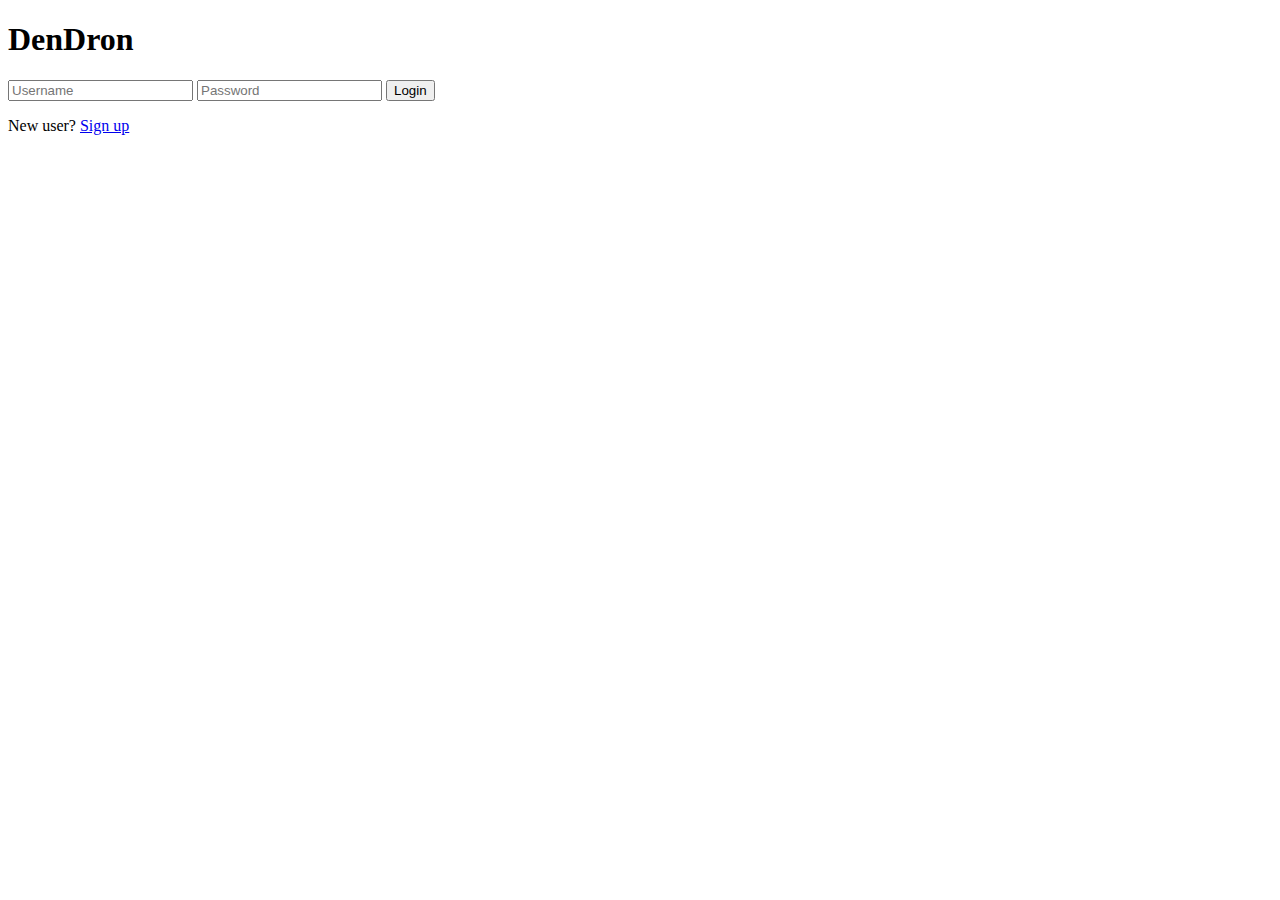
==== login.html @ a922f397 "Create login.html" ====
<!DOCTYPE html>
<html>
<head>
  <title>DenDron - Login</title>
  <link rel="stylesheet" href="/css/style.css">
</head>
<body>
  <div class="auth-container">
    <h1>DenDron</h1>
    <form id="login-form">
      <input type="text" id="username" placeholder="Username" required>
      <input type="password" id="password" placeholder="Password" required>
      <button type="submit">Login</button>
    </form>
    <p>New user? <a href="/register.html">Sign up</a></p>
  </div>

  <script type="module">
    import { login } from '/js/auth.js'
    
    document.getElementById('login-form').addEventListener('submit', async (e) => {
      e.preventDefault()
      
      const username = document.getElementById('username').value
      const password = document.getElementById('password').value
      
      const { error } = await login(username, password)
      
      if (error) {
        alert(`Login failed: ${error.message}`)
      } else {
        window.location.href = '/feed.html'
      }
    })
  </script>
</body>
</html>
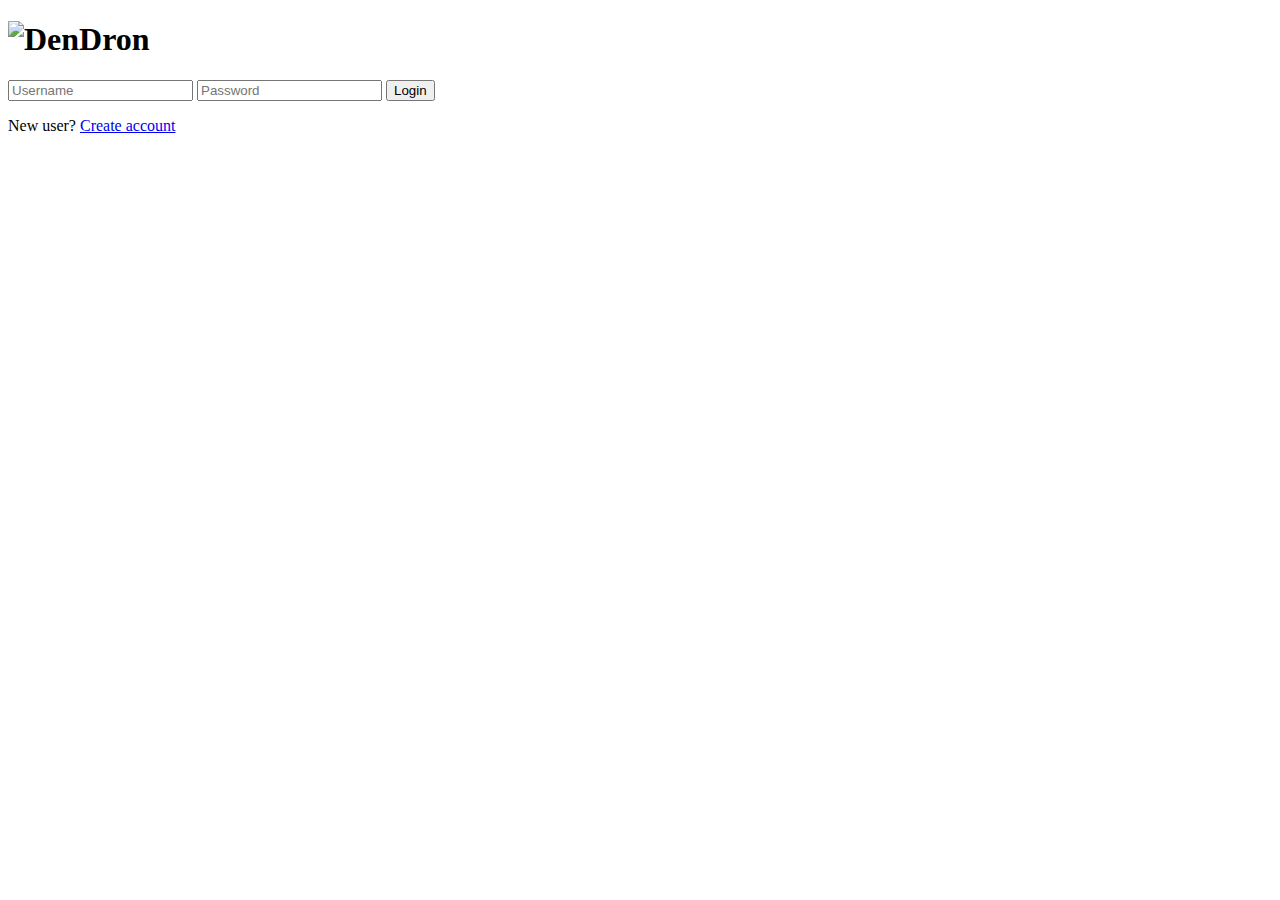
==== commit 531cfa50: "Update login.html" ====
--- a/login.html
+++ b/login.html
@@ -6,13 +6,17 @@
 </head>
 <body>
   <div class="auth-container">
-    <h1>DenDron</h1>
+    <h1><img src="/assets/logo.svg" alt="DenDron"></h1>
     <form id="login-form">
-      <input type="text" id="username" placeholder="Username" required>
-      <input type="password" id="password" placeholder="Password" required>
+      <input type="text" id="username" placeholder="Username" required 
+             pattern="[a-zA-Z0-9_]{3,24}" title="3-24 alphanumeric chars">
+      
+      <input type="password" id="password" placeholder="Password" required
+             minlength="12" title="12+ chars with uppercase, number & symbol">
+      
       <button type="submit">Login</button>
     </form>
-    <p>New user? <a href="/register.html">Sign up</a></p>
+    <p class="auth-link">New user? <a href="/register.html">Create account</a></p>
   </div>
 
   <script type="module">
@@ -21,13 +25,17 @@
     document.getElementById('login-form').addEventListener('submit', async (e) => {
       e.preventDefault()
       
-      const username = document.getElementById('username').value
-      const password = document.getElementById('password').value
+      const submitBtn = e.target.querySelector('button[type="submit"]')
+      submitBtn.disabled = true
       
-      const { error } = await login(username, password)
+      const { error } = await login(
+        e.target.username.value.trim(),
+        e.target.password.value
+      )
       
       if (error) {
-        alert(`Login failed: ${error.message}`)
+        alert(`${error.message} (Code: ${error.code})`)
+        submitBtn.disabled = false
       } else {
         window.location.href = '/feed.html'
       }
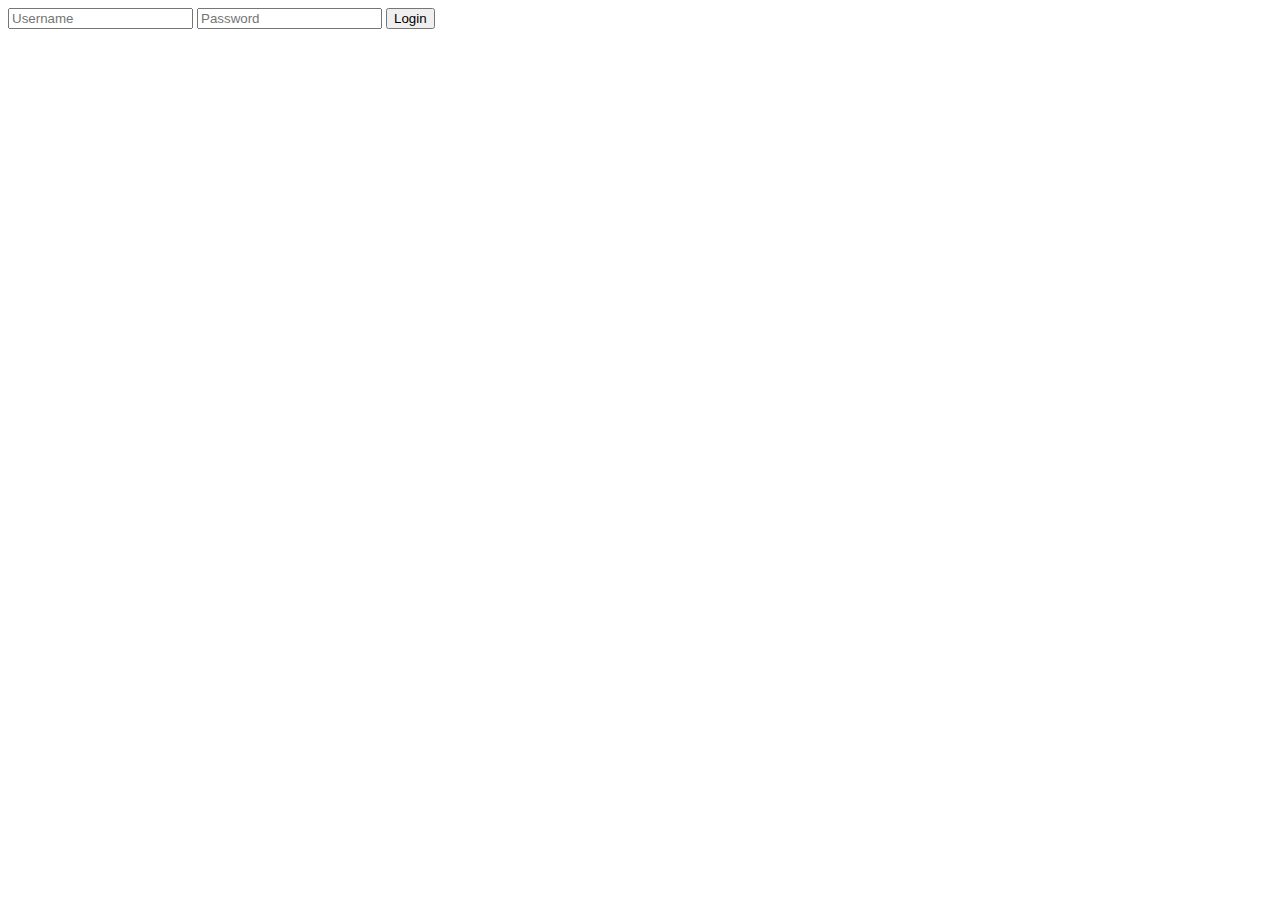
==== commit e4252f4d: "Update login.html" ====
--- a/login.html
+++ b/login.html
@@ -1,44 +1,27 @@
 <!DOCTYPE html>
 <html>
 <head>
-  <title>DenDron - Login</title>
-  <link rel="stylesheet" href="/css/style.css">
+  <title>Login | DenDron</title>
+  <link rel="stylesheet" href="style.css">
 </head>
 <body>
-  <div class="auth-container">
-    <h1><img src="/assets/logo.svg" alt="DenDron"></h1>
-    <form id="login-form">
-      <input type="text" id="username" placeholder="Username" required 
-             pattern="[a-zA-Z0-9_]{3,24}" title="3-24 alphanumeric chars">
-      
-      <input type="password" id="password" placeholder="Password" required
-             minlength="12" title="12+ chars with uppercase, number & symbol">
-      
-      <button type="submit">Login</button>
-    </form>
-    <p class="auth-link">New user? <a href="/register.html">Create account</a></p>
-  </div>
+  <form id="login-form">
+    <input type="text" id="username" placeholder="Username" required>
+    <input type="password" id="password" placeholder="Password" required>
+    <button type="submit">Login</button>
+  </form>
 
   <script type="module">
-    import { login } from '/js/auth.js'
+    import { login } from './auth.js'
     
     document.getElementById('login-form').addEventListener('submit', async (e) => {
       e.preventDefault()
-      
-      const submitBtn = e.target.querySelector('button[type="submit"]')
-      submitBtn.disabled = true
-      
       const { error } = await login(
-        e.target.username.value.trim(),
+        e.target.username.value,
         e.target.password.value
       )
-      
-      if (error) {
-        alert(`${error.message} (Code: ${error.code})`)
-        submitBtn.disabled = false
-      } else {
-        window.location.href = '/feed.html'
-      }
+      if (error) alert(error.message)
+      else window.location.href = 'feed.html'
     })
   </script>
 </body>
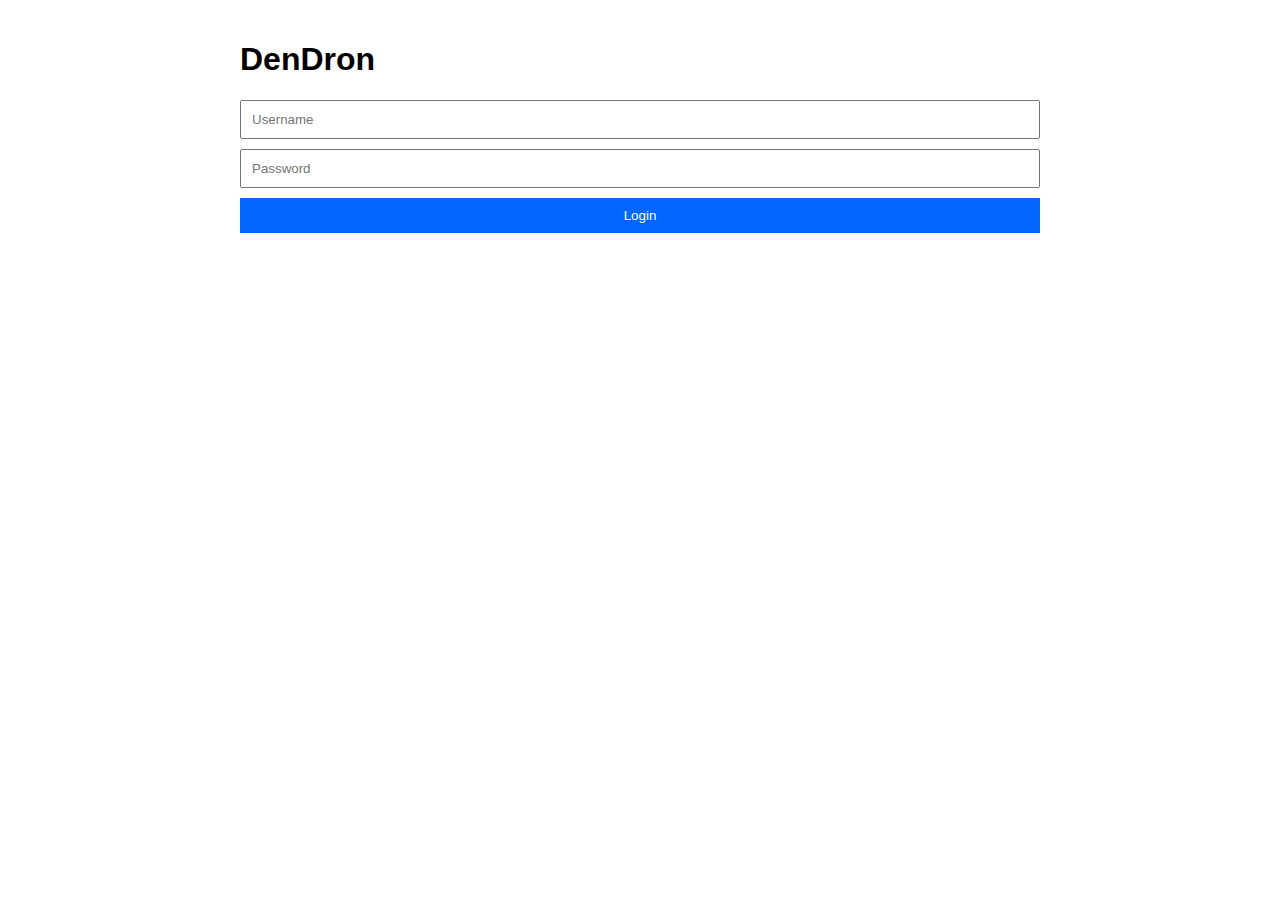
==== commit 1c8e9d73: "Update login.html" ====
--- a/login.html
+++ b/login.html
@@ -5,11 +5,14 @@
   <link rel="stylesheet" href="style.css">
 </head>
 <body>
-  <form id="login-form">
-    <input type="text" id="username" placeholder="Username" required>
-    <input type="password" id="password" placeholder="Password" required>
-    <button type="submit">Login</button>
-  </form>
+  <div class="auth-box">
+    <h1>DenDron</h1>
+    <form id="login-form">
+      <input type="text" id="username" placeholder="Username" required>
+      <input type="password" id="password" placeholder="Password" required>
+      <button type="submit">Login</button>
+    </form>
+  </div>
 
   <script type="module">
     import { login } from './auth.js'
@@ -17,11 +20,14 @@
     document.getElementById('login-form').addEventListener('submit', async (e) => {
       e.preventDefault()
       const { error } = await login(
-        e.target.username.value,
-        e.target.password.value
+        document.getElementById('username').value,
+        document.getElementById('password').value
       )
-      if (error) alert(error.message)
-      else window.location.href = 'feed.html'
+      if (error) {
+        alert('Login failed: ' + error.message)
+      } else {
+        window.location.href = 'index.html'
+      }
     })
   </script>
 </body>
--- a/style.css
+++ b/style.css
@@ -0,0 +1,22 @@
+/* style.css */
+body {
+  font-family: Arial, sans-serif;
+  max-width: 800px;
+  margin: 0 auto;
+  padding: 20px;
+}
+
+input, button {
+  display: block;
+  width: 100%;
+  padding: 10px;
+  margin: 10px 0;
+  box-sizing: border-box;
+}
+
+button {
+  background: #0066ff;
+  color: white;
+  border: none;
+  cursor: pointer;
+}
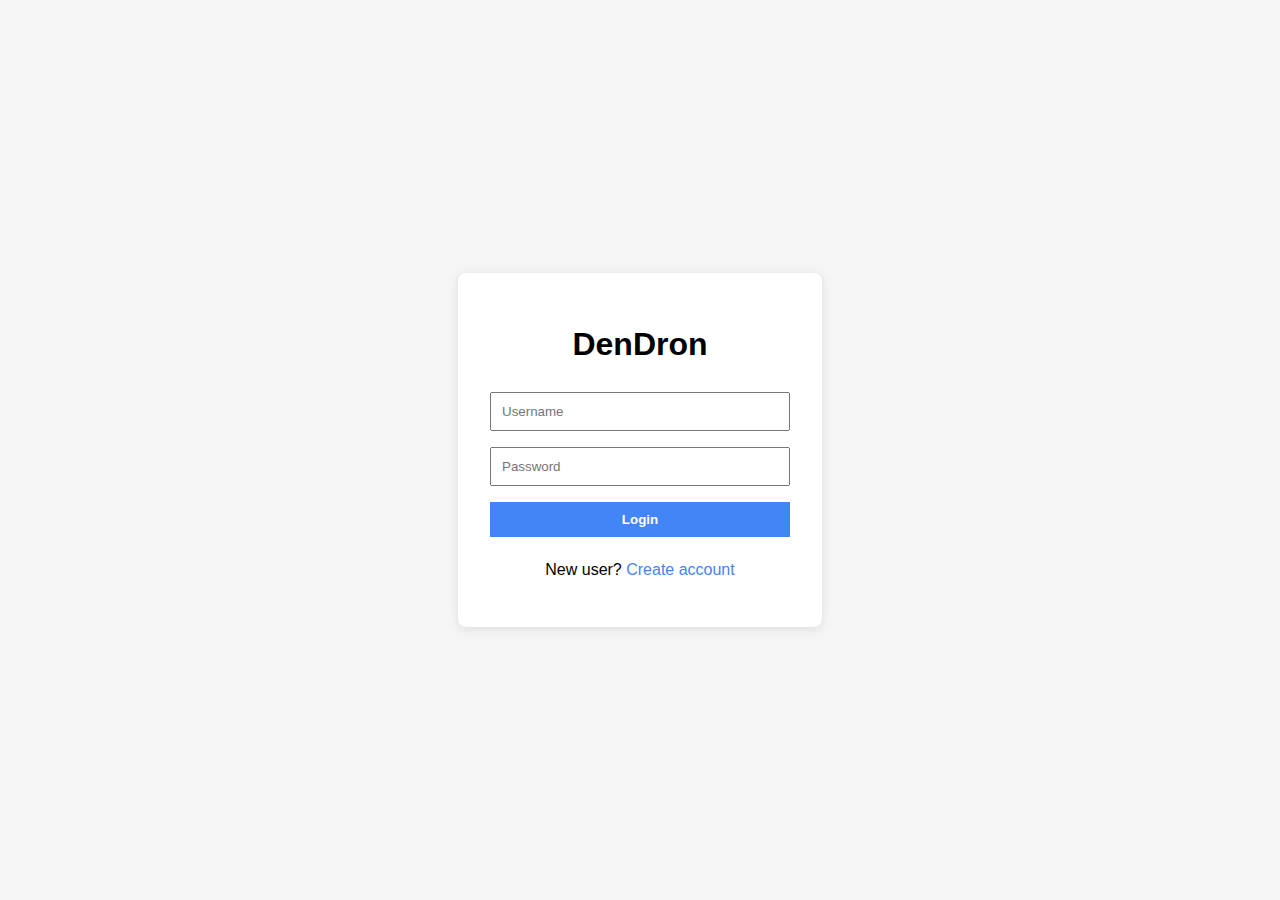
==== commit 8db86f5e: "Update login.html" ====
--- a/login.html
+++ b/login.html
@@ -3,6 +3,46 @@
 <head>
   <title>Login | DenDron</title>
   <link rel="stylesheet" href="style.css">
+  <style>
+    body {
+      font-family: Arial, sans-serif;
+      display: flex;
+      justify-content: center;
+      align-items: center;
+      height: 100vh;
+      margin: 0;
+      background: #f5f5f5;
+    }
+    .auth-box {
+      background: white;
+      padding: 2rem;
+      border-radius: 8px;
+      box-shadow: 0 2px 10px rgba(0,0,0,0.1);
+      width: 300px;
+      text-align: center;
+    }
+    input, button {
+      width: 100%;
+      padding: 10px;
+      margin: 8px 0;
+      box-sizing: border-box;
+    }
+    button {
+      background: #4285f4;
+      color: white;
+      border: none;
+      cursor: pointer;
+      font-weight: bold;
+    }
+    a {
+      color: #4285f4;
+      text-decoration: none;
+    }
+    .error {
+      color: red;
+      margin-top: 10px;
+    }
+  </style>
 </head>
 <body>
   <div class="auth-box">
@@ -12,6 +52,8 @@
       <input type="password" id="password" placeholder="Password" required>
       <button type="submit">Login</button>
     </form>
+    <div id="error-message" class="error"></div>
+    <p>New user? <a href="register.html">Create account</a></p>
   </div>
 
   <script type="module">
@@ -19,12 +61,16 @@
     
     document.getElementById('login-form').addEventListener('submit', async (e) => {
       e.preventDefault()
-      const { error } = await login(
-        document.getElementById('username').value,
-        document.getElementById('password').value
-      )
+      const errorElement = document.getElementById('error-message')
+      errorElement.textContent = ''
+      
+      const username = document.getElementById('username').value
+      const password = document.getElementById('password').value
+      
+      const { error } = await login(username, password)
+      
       if (error) {
-        alert('Login failed: ' + error.message)
+        errorElement.textContent = error.message
       } else {
         window.location.href = 'index.html'
       }
--- a/style.css
+++ b/style.css
@@ -1,21 +1,31 @@
 /* style.css */
 body {
   font-family: Arial, sans-serif;
-  max-width: 800px;
-  margin: 0 auto;
-  padding: 20px;
+  display: flex;
+  justify-content: center;
+  align-items: center;
+  height: 100vh;
+  margin: 0;
+  background: #f5f5f5;
+}
+
+.auth-box {
+  background: white;
+  padding: 2rem;
+  border-radius: 8px;
+  box-shadow: 0 2px 10px rgba(0,0,0,0.1);
+  width: 300px;
 }
 
 input, button {
-  display: block;
   width: 100%;
   padding: 10px;
-  margin: 10px 0;
+  margin: 8px 0;
   box-sizing: border-box;
 }
 
 button {
-  background: #0066ff;
+  background: #4285f4;
   color: white;
   border: none;
   cursor: pointer;
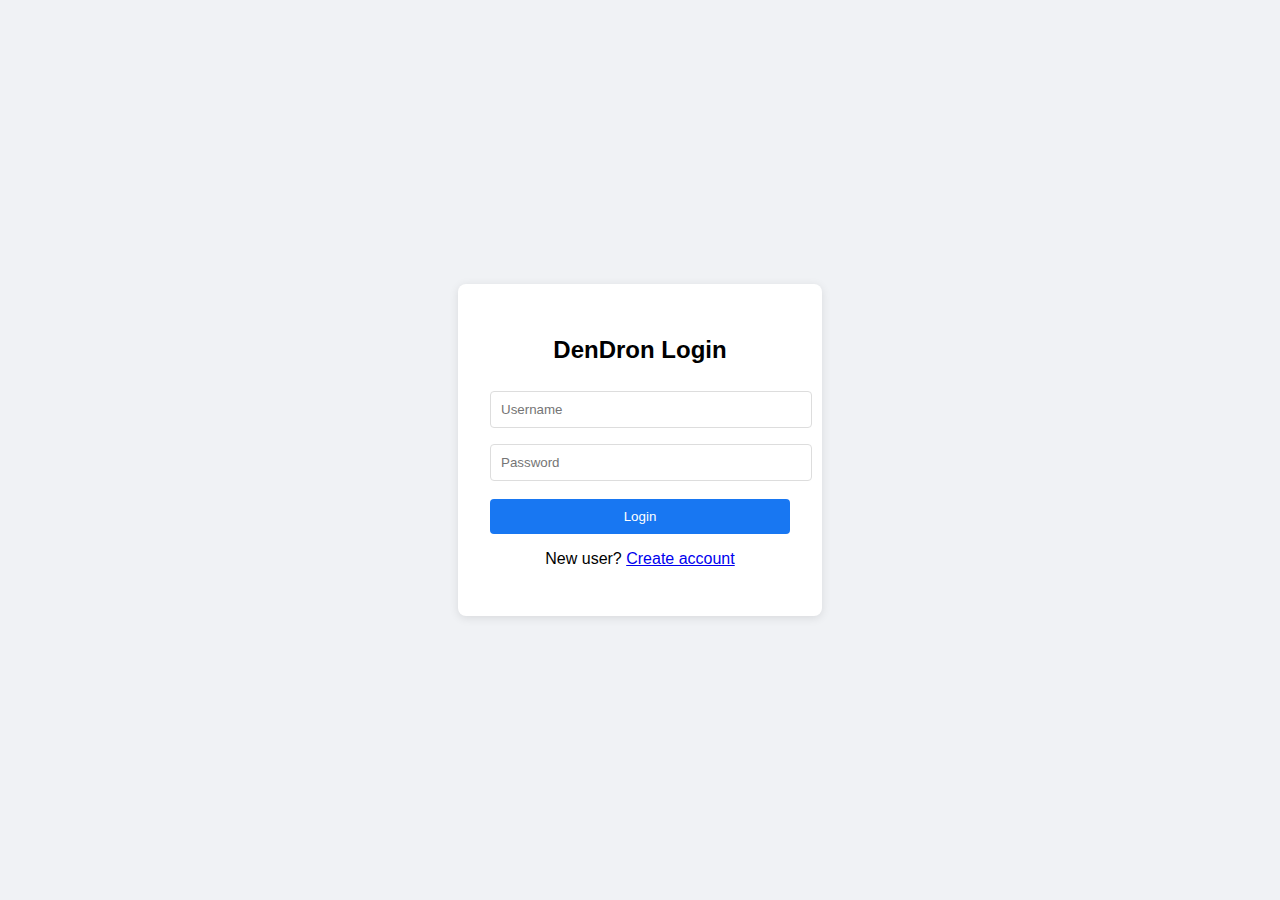
==== commit cb71a9b5: "Update login.html" ====
--- a/login.html
+++ b/login.html
@@ -2,7 +2,6 @@
 <html>
 <head>
   <title>Login | DenDron</title>
-  <link rel="stylesheet" href="style.css">
   <style>
     body {
       font-family: Arial, sans-serif;
@@ -11,7 +10,7 @@
       align-items: center;
       height: 100vh;
       margin: 0;
-      background: #f5f5f5;
+      background: #f0f2f5;
     }
     .auth-box {
       background: white;
@@ -21,22 +20,22 @@
       width: 300px;
       text-align: center;
     }
-    input, button {
+    input {
       width: 100%;
       padding: 10px;
       margin: 8px 0;
-      box-sizing: border-box;
+      border: 1px solid #ddd;
+      border-radius: 4px;
     }
     button {
-      background: #4285f4;
+      width: 100%;
+      padding: 10px;
+      margin-top: 10px;
+      background: #1877f2;
       color: white;
       border: none;
+      border-radius: 4px;
       cursor: pointer;
-      font-weight: bold;
-    }
-    a {
-      color: #4285f4;
-      text-decoration: none;
     }
     .error {
       color: red;
@@ -46,14 +45,16 @@
 </head>
 <body>
   <div class="auth-box">
-    <h1>DenDron</h1>
+    <h2>DenDron Login</h2>
     <form id="login-form">
       <input type="text" id="username" placeholder="Username" required>
       <input type="password" id="password" placeholder="Password" required>
       <button type="submit">Login</button>
     </form>
-    <div id="error-message" class="error"></div>
-    <p>New user? <a href="register.html">Create account</a></p>
+    <div id="error" class="error"></div>
+    <p style="margin-top: 1rem;">
+      New user? <a href="register.html">Create account</a>
+    </p>
   </div>
 
   <script type="module">
@@ -61,16 +62,16 @@
     
     document.getElementById('login-form').addEventListener('submit', async (e) => {
       e.preventDefault()
-      const errorElement = document.getElementById('error-message')
-      errorElement.textContent = ''
+      const errorEl = document.getElementById('error')
+      errorEl.textContent = ''
       
-      const username = document.getElementById('username').value
-      const password = document.getElementById('password').value
-      
-      const { error } = await login(username, password)
+      const { error } = await login(
+        document.getElementById('username').value,
+        document.getElementById('password').value
+      )
       
       if (error) {
-        errorElement.textContent = error.message
+        errorEl.textContent = error
       } else {
         window.location.href = 'index.html'
       }
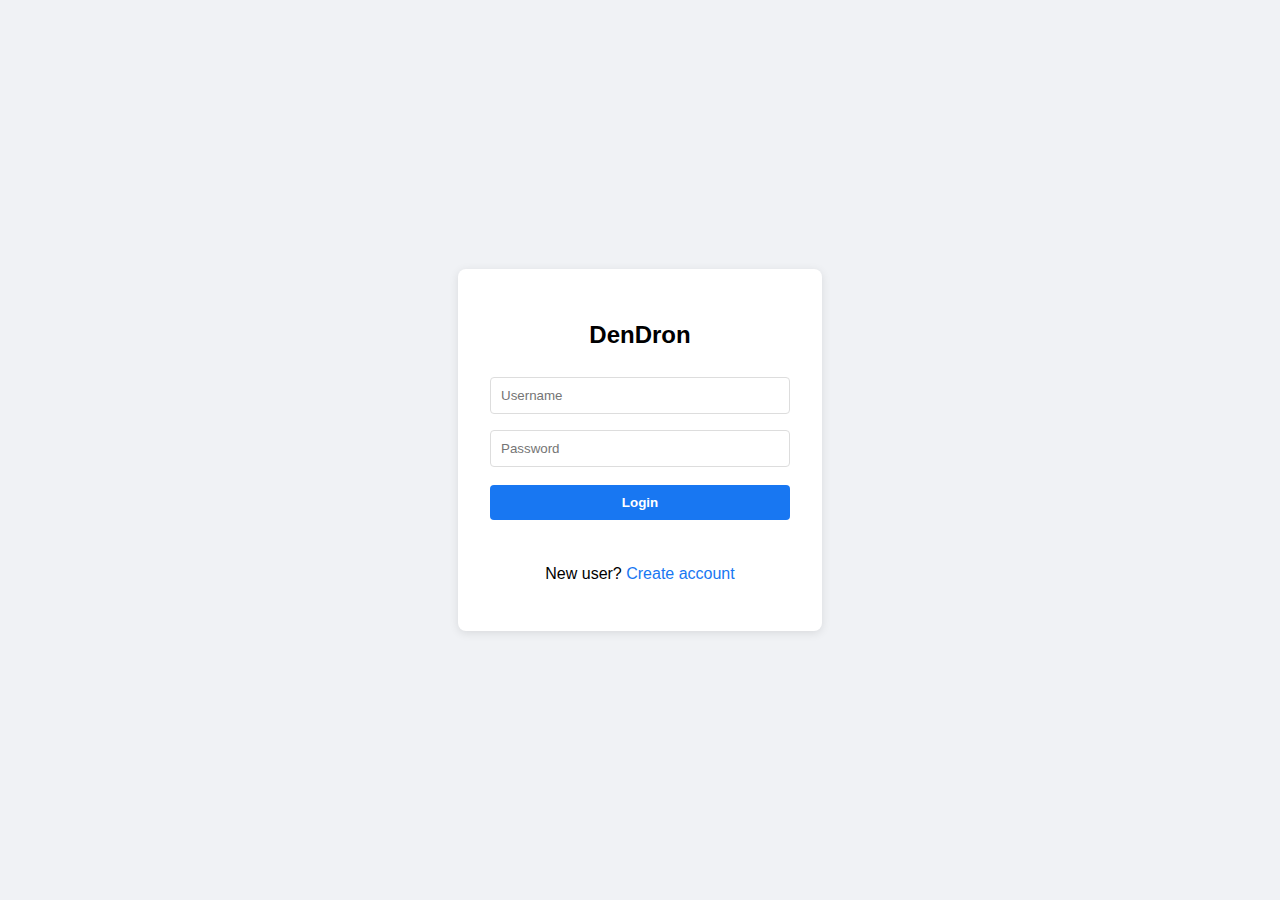
==== commit a6353a90: "Update login.html" ====
--- a/login.html
+++ b/login.html
@@ -26,35 +26,43 @@
       margin: 8px 0;
       border: 1px solid #ddd;
       border-radius: 4px;
+      box-sizing: border-box;
     }
     button {
       width: 100%;
       padding: 10px;
-      margin-top: 10px;
       background: #1877f2;
       color: white;
       border: none;
       border-radius: 4px;
       cursor: pointer;
+      font-weight: bold;
+      margin-top: 10px;
     }
     .error {
       color: red;
       margin-top: 10px;
+      min-height: 20px;
+    }
+    a {
+      color: #1877f2;
+      text-decoration: none;
+    }
+    p {
+      margin-top: 15px;
     }
   </style>
 </head>
 <body>
   <div class="auth-box">
-    <h2>DenDron Login</h2>
+    <h2>DenDron</h2>
     <form id="login-form">
       <input type="text" id="username" placeholder="Username" required>
       <input type="password" id="password" placeholder="Password" required>
       <button type="submit">Login</button>
     </form>
     <div id="error" class="error"></div>
-    <p style="margin-top: 1rem;">
-      New user? <a href="register.html">Create account</a>
-    </p>
+    <p>New user? <a href="register.html">Create account</a></p>
   </div>
 
   <script type="module">
@@ -73,7 +81,7 @@
       if (error) {
         errorEl.textContent = error
       } else {
-        window.location.href = 'index.html'
+        window.location.href = 'index.html'  // Redirect to feed page
       }
     })
   </script>
